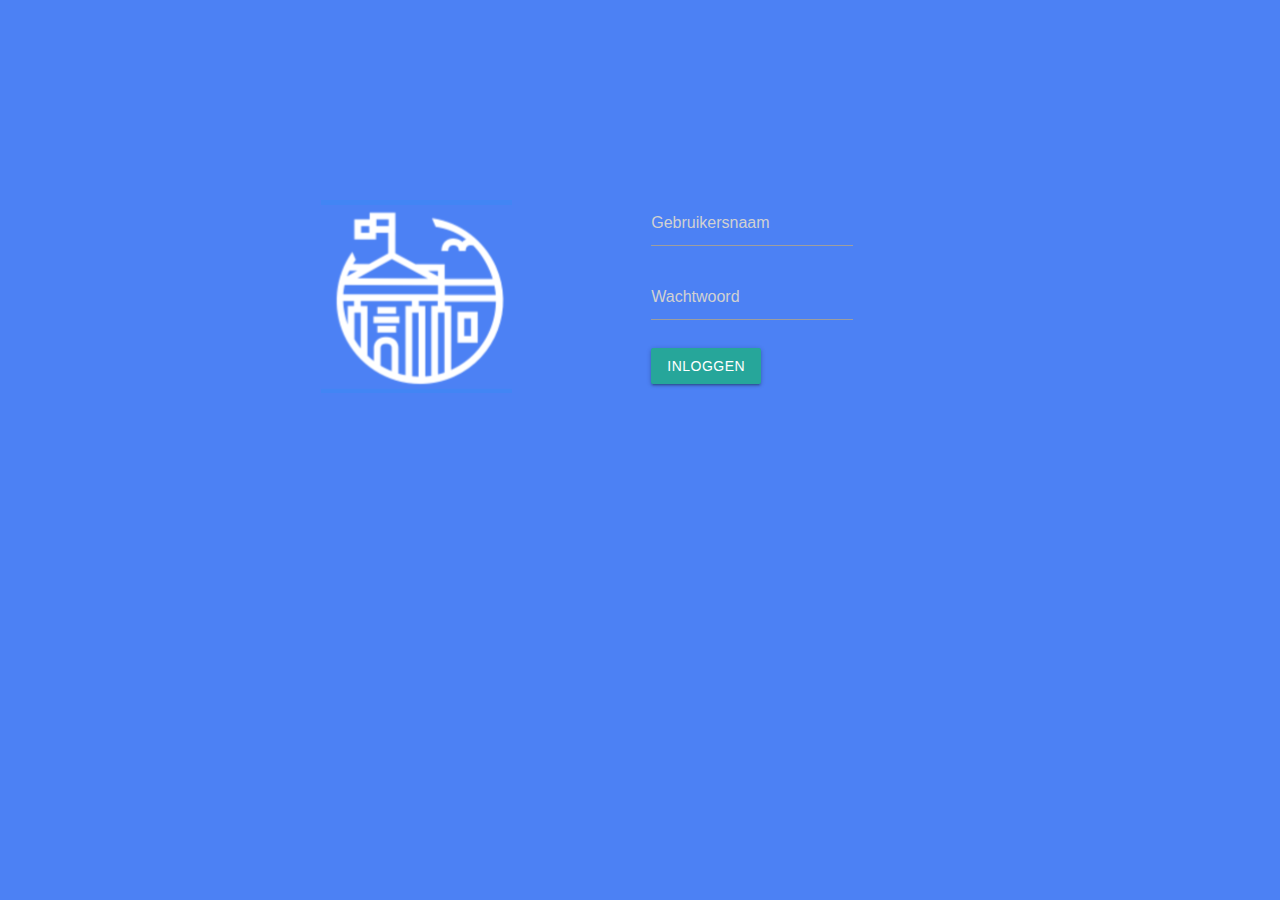
==== index.html @ 30ff9b4d "login working except error handling" ====
<!DOCTYPE html>
<html lang="en">

<head>
    <meta charset="UTF-8">
    <meta name="viewport" content="width=device-width, initial-scale=1.0">
    <meta http-equiv="X-UA-Compatible" content="ie=edge">
    <title>RS Propaganda</title>
    <link href="https://fonts.googleapis.com/icon?family=Material+Icons" rel="stylesheet">
    <link type="text/css" rel="stylesheet" href="./lib/materialize//css/materialize.min.css"
        media="screen,projection" />

    <link rel="stylesheet" href="./src/style/login.css">

    <meta name="viewport" content="width=device-width, initial-scale=1.0" />

    <!-- controllers -->
    <script type="text/javascript" src="./src/controllers/loginController.js"></script>
</head>

<body class="">
    <div class="container">
        <div class="row">
            <!-- Image Logo -->
            <div class="col s6 center-align" style="padding-top: 200px;">
                <img src="./media/logo.png" alt="RS_propoganda Logo">
            </div>

            <!-- Login Form -->
            <div class="col s6" style="padding-top: 200px;">
                <form id="loginForm" name="loginForm" method="post" onsubmit="return inloggen()">
                    <div class="row">
                        <div class="field col s6">
                            <input type="text" name="gebruikernaam" id="gebruikernaam" placeholder="Gebruikersnaam"
                                class="validate" required>
                        </div>
                    </div>
                    <div class="row">
                        <div class="field col s6">
                            <input type="password" name="wachtwoord" id="wachtwoord" placeholder="Wachtwoord"
                                class="validate" required>
                        </div>
                    </div>
                    <div class="row">
                        <div class="field col s6">
                            <button class="btn waves-effect waves-light" type="submit">Inloggen</button>
                        </div>
                    </div>
                </form>
            </div>
        </div>
    </div>

    <!-- Materialize JS -->
    <script type="text/javascript" src="./lib/materialize/js/materialize.min.js"></script>
    <script>
        M.AutoInit();
    </script>

</body>

</html>

</html>
---- src/style/login.css ----
.logo{
    /* margin-top: 15% !important; */
}

.loginForm{
    /* margin-left: 10% !important; */
    /* margin-top: 15% !important; */
}

.btn_login{
    margin-left: 1% !important;
    -webkit-text-fill-color: #2196F3;
}

.btn_login:hover{
    margin-left: 1% !important;
    -webkit-text-fill-color: rgb(0, 0, 0); 
}

body{
    background-color: #4c81f4;
}
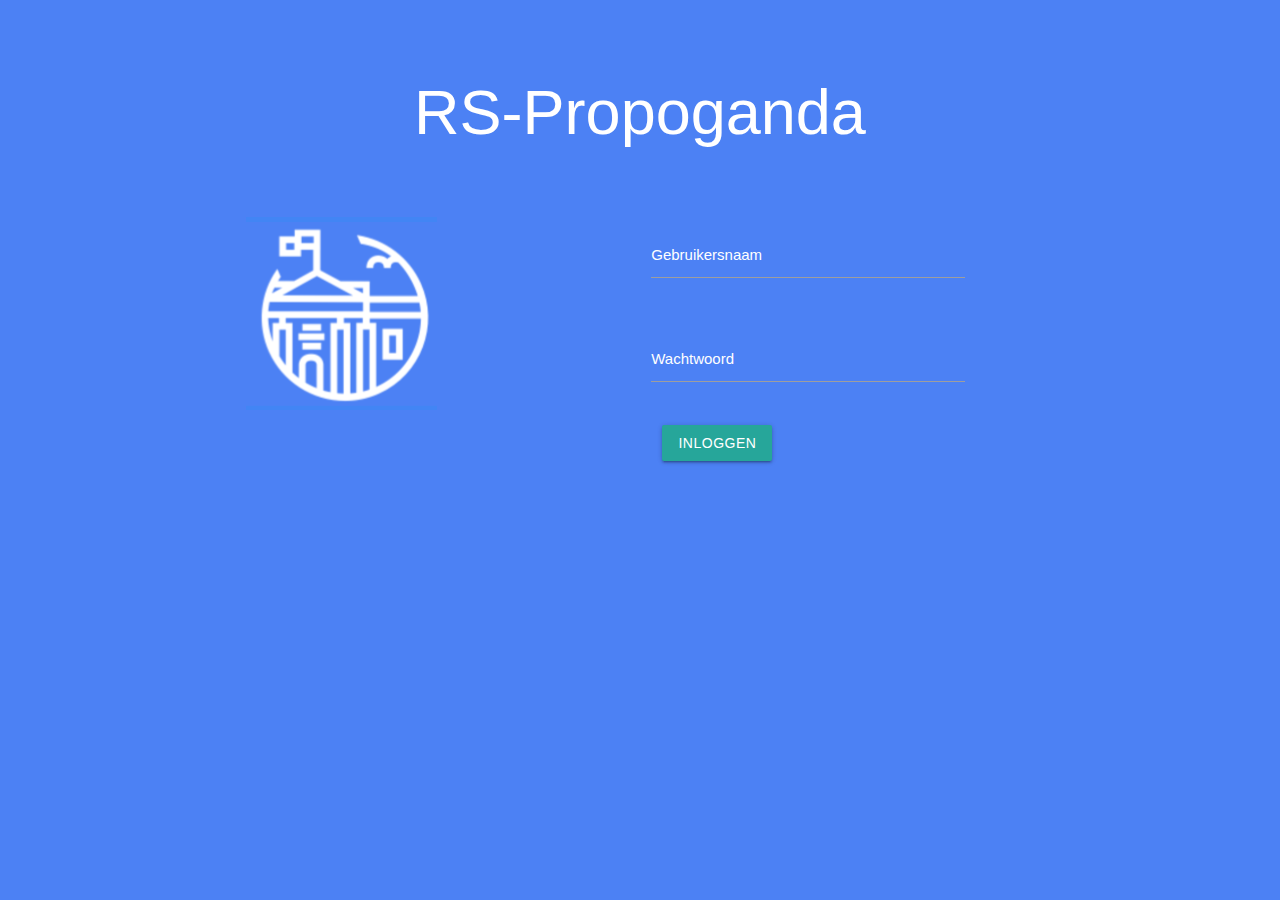
==== commit 94b9e273: "styled with materialize and implemented the inloggen() function kenson made." ====
--- a/index.html
+++ b/index.html
@@ -13,49 +13,51 @@
     <link rel="stylesheet" href="./src/style/login.css">
 
     <meta name="viewport" content="width=device-width, initial-scale=1.0" />
-
-    <!-- controllers -->
-    <script type="text/javascript" src="./src/controllers/loginController.js"></script>
 </head>
 
 <body class="">
+
     <div class="container">
         <div class="row">
+            <h1 class="center-align white-text" style="padding-top: 4%;">RS-Propoganda</h1>
             <!-- Image Logo -->
-            <div class="col s6 center-align" style="padding-top: 200px;">
+            <div class="col s4 center-align" style="padding-top: 5%;">
                 <img src="./media/logo.png" alt="RS_propoganda Logo">
             </div>
 
             <!-- Login Form -->
-            <div class="col s6" style="padding-top: 200px;">
+            <div class="col s6 offset-s2" style="padding-top: 5%">
                 <form id="loginForm" name="loginForm" method="post" onsubmit="return inloggen()">
                     <div class="row">
-                        <div class="field col s6">
-                            <input type="text" name="gebruikernaam" id="gebruikernaam" placeholder="Gebruikersnaam"
-                                class="validate" required>
+                        <div class="input-field col s9">
+                            <input id="gebruikernaam" name="gebruikernaam" type="text" class="validate" required>
+                            <label for="gebruikersnaam">Gebruikersnaam</label>
                         </div>
                     </div>
                     <div class="row">
-                        <div class="field col s6">
-                            <input type="password" name="wachtwoord" id="wachtwoord" placeholder="Wachtwoord"
-                                class="validate" required>
+                        <div class="input-field col s9">
+                            <input id="wachtwoord" name="wachtwoord" type="password" class="validate" required>
+                            <label for="wachtwoord">Wachtwoord</label>
                         </div>
                     </div>
-                    <div class="row">
-                        <div class="field col s6">
-                            <button class="btn waves-effect waves-light" type="submit">Inloggen</button>
-                        </div>
+                    <div class="row col s6">
+                        <button class="btn waves-effect waves-light" type="submit">Inloggen</button>
                     </div>
+
                 </form>
             </div>
+
         </div>
     </div>
 
-    <!-- Materialize JS -->
+
+
+
     <script type="text/javascript" src="./lib/materialize/js/materialize.min.js"></script>
     <script>
         M.AutoInit();
     </script>
+    <script type="text/javascript" src="./src/controllers/loginController.js"></script>
 
 </body>
 
--- a/src/style/login.css
+++ b/src/style/login.css
@@ -1,22 +1,22 @@
-.logo{
-    /* margin-top: 15% !important; */
+body {
+    background-color: #4c81f4;
 }
 
-.loginForm{
-    /* margin-left: 10% !important; */
-    /* margin-top: 15% !important; */
+/* label color */
+.input-field label {
+    color: #ffffff;
+
 }
 
-.btn_login{
-    margin-left: 1% !important;
-    -webkit-text-fill-color: #2196F3;
+/* label focus color */
+.input-field input[type=text]:focus+label {
+    color: #ffffff;
 }
 
-.btn_login:hover{
-    margin-left: 1% !important;
-    -webkit-text-fill-color: rgb(0, 0, 0); 
+input#gebruikernaam {
+    color: white;
 }
 
-body{
-    background-color: #4c81f4;
-}
+input#wachtwoord {
+    color: white;
+}